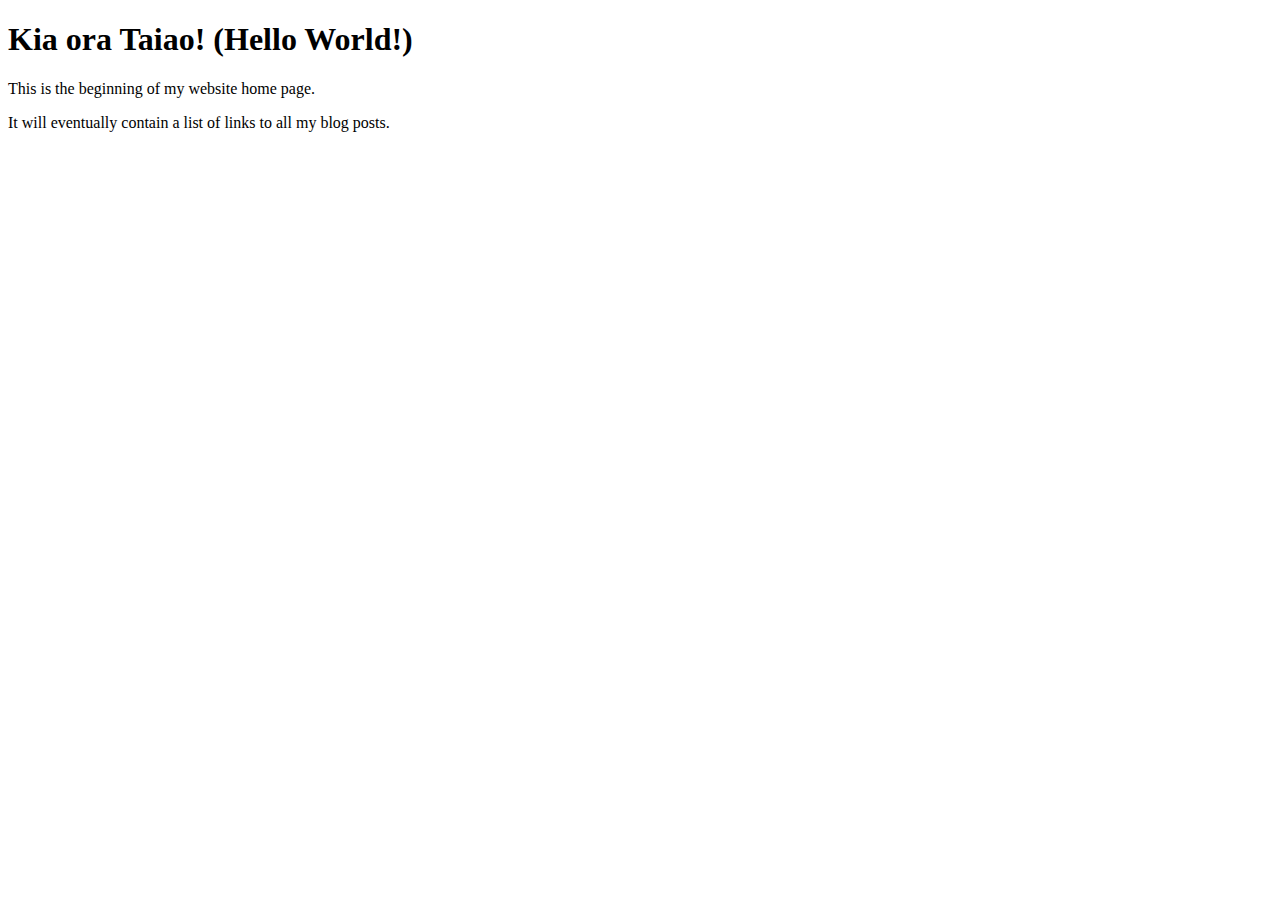
==== index.html @ 95e4c17e "`.nojekyll` to indicate site is static, Github does not need to attempt to process it further: https" ====
<!DOCTYPE html>
<html>
  <head>
    <title>My EDA student blog</title>
    <meta name="robots" content="noindex,nofollow">
  </head>
  <body>
    <h1>Kia ora Taiao! (Hello World!)</h1> 
    <p> This is the beginning of my website home page.</p>
    <p> It will eventually contain a list of links to all my blog posts.</p>
  </body>
</html>
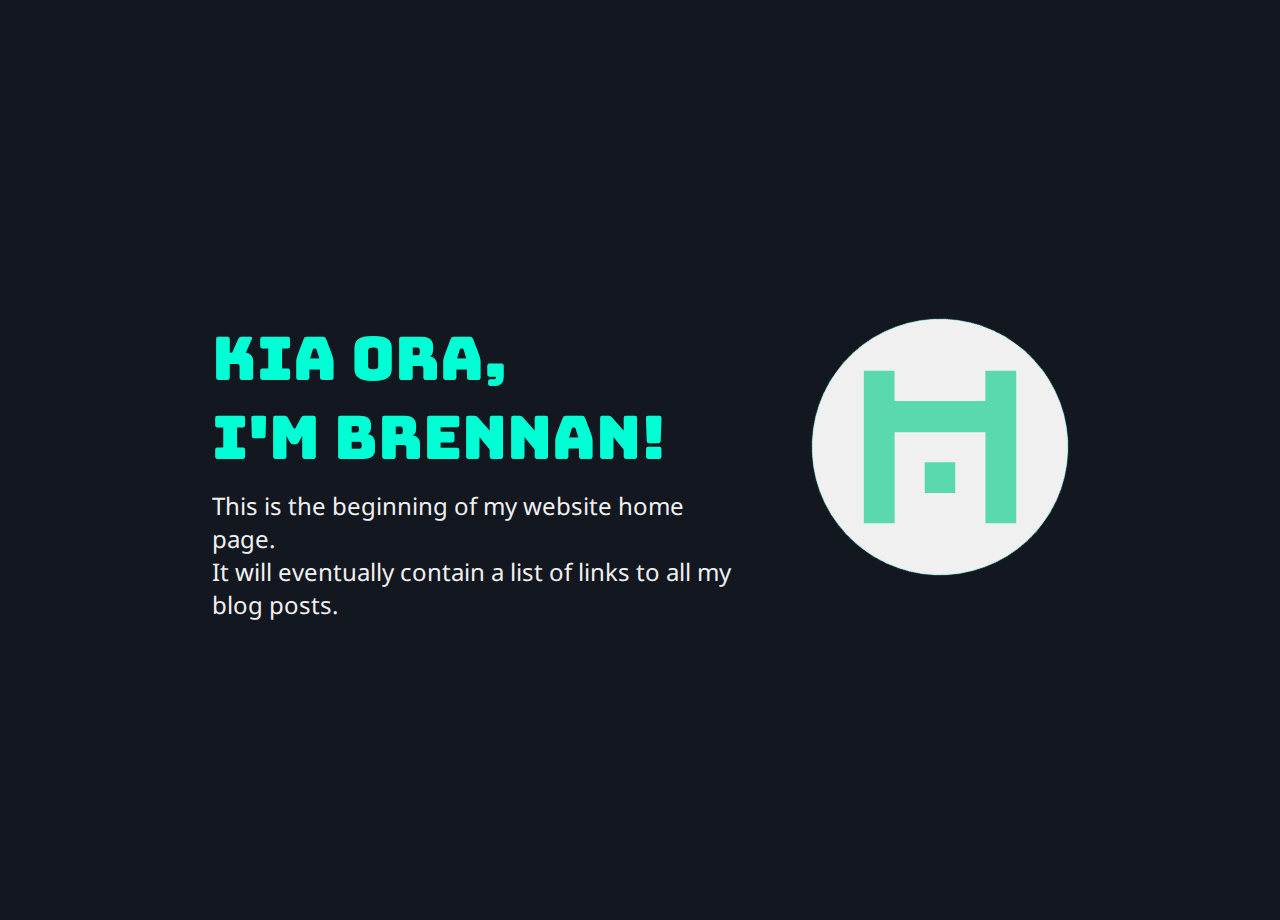
==== commit 12bb9e04: "chore: Copy over from private repo" ====
--- a/index.html
+++ b/index.html
@@ -1,12 +1,31 @@
 <!DOCTYPE html>
 <html>
   <head>
-    <title>My EDA student blog</title>
-    <meta name="robots" content="noindex,nofollow">
+    <title>EDA student blog - Brennan Kinney</title>
+    <meta charset="utf-8">
+    <meta name="robots" content="noindex, nofollow">
+    <meta name="viewport" content="width=device-width, initial-scale=1">
+    <link rel="preconnect" href="https://fonts.googleapis.com">
+    <link rel="preconnect" href="https://fonts.gstatic.com" crossorigin>
+    <link href="https://fonts.googleapis.com/css2?family=Bungee&family=Noto+Sans&display=swap" rel="stylesheet">
+    <link href="/styles/main.css" rel="stylesheet" type="text/css">
+    <link href="/styles/pages/home.css" rel="stylesheet" type="text/css">
   </head>
   <body>
-    <h1>Kia ora Taiao! (Hello World!)</h1> 
-    <p> This is the beginning of my website home page.</p>
-    <p> It will eventually contain a list of links to all my blog posts.</p>
+    <main>
+      <section id="about">
+        <div class="introduction">
+          <h1>Kia ora,<br />I'm Brennan!</h1>
+          <p>This is the beginning of my website home page.</p>
+          <p>It will eventually contain a list of links to all my blog posts.</p>
+        </div>
+        <div class="avatar circle effect-tilt effect-pulse stack-layer-container">
+          <img class="effect-pop-after-tilt stack-layer" src="/assets/polarathene.svg" />
+          <div class="stack-layer"></div>
+          <div class="stack-layer"></div>
+          <div class="stack-layer"></div>
+        </div>
+      </section>
+    </main>
   </body>
 </html>
--- a/styles/main.css
+++ b/styles/main.css
@@ -0,0 +1,133 @@
+@import url(reset.css);
+
+:root {
+  --not-quite-FFF: rgb(240,240,240);
+  --purple: rgb(65, 40, 110);
+  --purple-dimmed: rgb(47, 26, 87);
+  --radiant-purple: rgb(111, 0, 255);
+  --really-dark-blue: hsl(220deg 25% 10%);
+  --turquoise: hsl(170deg 100% 50%);
+  /* Better easing functions: https://easings.net/ */
+  --easing-easeInOutSine: cubic-bezier(0.37, 0, 0.63, 1);
+  --easing-easeInOutQuad: cubic-bezier(0.45, 0, 0.55, 1);
+  --easing-easeInExpo: cubic-bezier(0.7, 0, 0.84, 0);
+  --easing-easeOutExpo: cubic-bezier(0.16, 1, 0.3, 1);
+  --easing-easeOutBack: cubic-bezier(0.34, 1.56, 0.64, 1);
+  /*
+  --scale-ratio: calc(100vw / 730);
+  --size-vertically-challenged: calc(64 * var(--scale-ratio));
+  */
+  /*
+    This can achieve the same result with font-size and em units
+    as what I attempted to do above. It hits 128px at 640px viewport width.
+    64px == 4rem (browsers typically default to 16px per rem)
+  */
+  --size-vertically-challenged: min(10vw, 4rem);
+}
+
+@media (width <= 600px) {
+  :root {
+    --size-glorious: 128px;
+    --size-legendary: 192px;
+  }
+}
+
+@media (min-width: 600px) {
+  :root {
+    --size-glorious: 192px;
+    --size-legendary: 256px;
+  }
+}
+
+/* Some basic styles */
+body {
+  margin: 20px;
+
+  background-color: var(--really-dark-blue);
+  color: var(--not-quite-FFF);
+
+  font-family: 'Noto Emoji Color', 'Noto Emoji Monochrome', 'Noto Sans', sans-serif;
+  font-size: 24px;
+}
+
+h1, h2 {
+  color: var(--turquoise);
+
+  font-family: 'Bungee', sans-serif;
+  font-size: 60px;
+  font-weight: 400;
+
+  margin-bottom: 12px;
+}
+
+
+/* Blockquote styles, presently biased to technical blog post */
+/* https://css-tricks.com/quoting-in-html-quotations-citations-and-blockquotes/ */
+blockquote::before {
+  content: open-quote;
+}
+
+blockquote::after {
+  content: close-quote;
+}
+
+blockquote {
+  quotes: "“" "”" "‘" "’";
+  text-align: center;
+
+  font-size: 64px;
+  font-family: 'Liberation Serif', serif;
+  font-style: italic;
+}
+
+/* Text formatting */
+em {
+  font-style: italic;
+}
+
+strong {
+  font-weight: 700;
+}
+
+.strike-through {
+  text-decoration: line-through;
+}
+
+
+.highlight {
+  font-weight: 700;
+  color: crimson;
+}
+
+/* Just a more eye catching signal for those who don't have time to read walls of text */
+.attention {
+  text-align: center;
+  font-weight: 700;
+  color: crimson;
+  font-size: 4rem;
+  margin-top: 50px;
+}
+
+/*
+ * Center the content horizontally and vertically:
+ */
+
+html {
+  height: 100%;
+}
+/* I miss being able to use nested selectors */
+html > body {
+  min-height: 100%;
+
+  display: flex;
+  justify-content: center;
+  align-items: center;
+}
+
+.circle {
+  --size: var(--size-legendary);
+  width: var(--size);
+  height: var(--size);
+
+  border-radius: 50%;
+}
--- a/styles/pages/home.css
+++ b/styles/pages/home.css
@@ -0,0 +1,17 @@
+@import url(/styles/effects/tilt.css);
+@import url(/styles/effects/pulse.css);
+/* Import after effects for any overrides to work */
+@import url(/styles/components/avatar.css);
+
+#about {
+  display: flex;
+}
+
+#about > div {
+  margin: 30px;
+}
+
+/* just temporary fixed width for cleaner text boundary against the avatar element */
+.introduction {
+  width: 540px;
+}
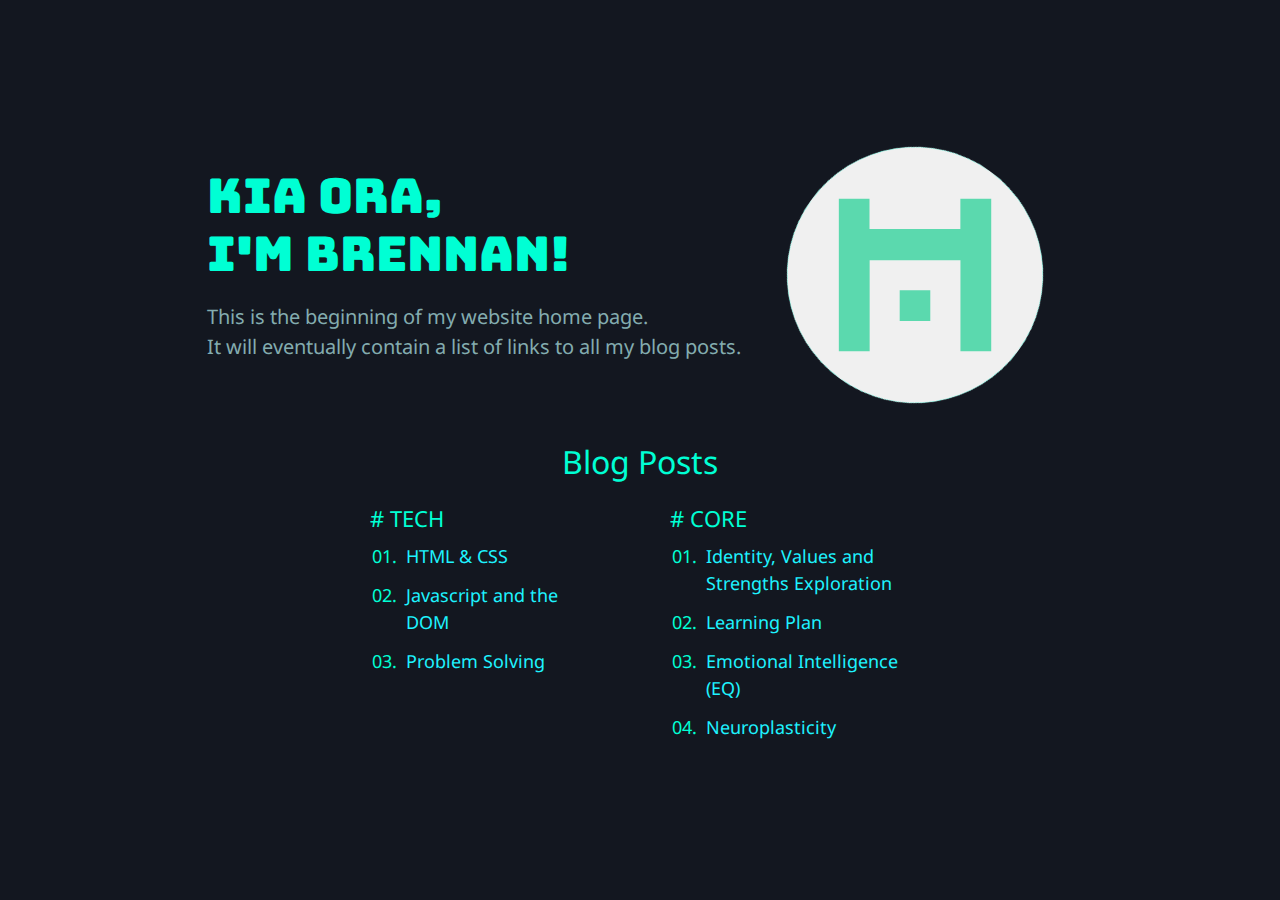
==== commit 2cedb1e2: "chore: Sync over tech articles + CSS updates" ====
--- a/index.html
+++ b/index.html
@@ -13,17 +13,39 @@
   </head>
   <body>
     <main>
-      <section id="about">
-        <div class="introduction">
-          <h1>Kia ora,<br />I'm Brennan!</h1>
-          <p>This is the beginning of my website home page.</p>
-          <p>It will eventually contain a list of links to all my blog posts.</p>
-        </div>
-        <div class="avatar circle effect-tilt effect-pulse stack-layer-container">
-          <img class="effect-pop-after-tilt stack-layer" src="/assets/polarathene.svg" />
-          <div class="stack-layer"></div>
-          <div class="stack-layer"></div>
-          <div class="stack-layer"></div>
+      <div class="avatar circle effect-tilt effect-pulse stack-layer-container">
+        <img class="effect-pop-after-tilt stack-layer" src="/assets/polarathene.svg" />
+        <div class="stack-layer"></div>
+        <div class="stack-layer"></div>
+        <div class="stack-layer"></div>
+      </div>
+      <section id="introduction">
+        <h1>Kia ora,<br />I'm Brennan!</h1>
+        <p>
+          This is the beginning of my website home page.<br>
+          It will eventually contain a list of links to all my blog posts.
+        </p>
+      </section>
+      <section id="blogs">
+        <h2>Blog Posts</h2>
+        <div class="layout">
+          <section>
+            <h3># Tech</h3>
+            <ol>
+              <li><a href="/blog/html-css.html">HTML & CSS</a></li>
+              <li><a href="/blog/javascript-dom.html">Javascript and the DOM</a></li>
+              <li><a href="/blog/problem-solving.html">Problem Solving</a></li>
+            </ol>
+          </section>
+          <section>
+            <h3># Core</h3>
+            <ol>
+              <li><a href="/blog/identity-values.html">Identity, Values and Strengths Exploration</a></li>
+              <li><a href="/blog/learning-plan.html">Learning Plan</a></li>
+              <li><a href="/blog/emotional-intelligence.html">Emotional Intelligence (EQ)</a></li>
+              <li><a href="/blog/neuroplasticity.html">Neuroplasticity</a></li>
+            </ol>
+          </section>
         </div>
       </section>
     </main>
--- a/styles/main.css
+++ b/styles/main.css
@@ -1,4 +1,6 @@
 @import url(reset.css);
+@import url(/styles/components/typography.css);
+@import url(/styles/components/nav.css);
 
 :root {
   --not-quite-FFF: rgb(240,240,240);
@@ -39,89 +41,54 @@
   }
 }
 
-/* Some basic styles */
-body {
-  margin: 20px;
-
-  background-color: var(--really-dark-blue);
-  color: var(--not-quite-FFF);
-
-  font-family: 'Noto Emoji Color', 'Noto Emoji Monochrome', 'Noto Sans', sans-serif;
-  font-size: 24px;
-}
-
-h1, h2 {
-  color: var(--turquoise);
-
-  font-family: 'Bungee', sans-serif;
-  font-size: 60px;
-  font-weight: 400;
-
-  margin-bottom: 12px;
-}
-
-
-/* Blockquote styles, presently biased to technical blog post */
-/* https://css-tricks.com/quoting-in-html-quotations-citations-and-blockquotes/ */
-blockquote::before {
-  content: open-quote;
-}
-
-blockquote::after {
-  content: close-quote;
-}
-
-blockquote {
-  quotes: "“" "”" "‘" "’";
-  text-align: center;
-
-  font-size: 64px;
-  font-family: 'Liberation Serif', serif;
-  font-style: italic;
-}
-
-/* Text formatting */
-em {
-  font-style: italic;
-}
-
-strong {
-  font-weight: 700;
-}
-
-.strike-through {
-  text-decoration: line-through;
-}
-
-
-.highlight {
-  font-weight: 700;
-  color: crimson;
-}
-
-/* Just a more eye catching signal for those who don't have time to read walls of text */
-.attention {
-  text-align: center;
-  font-weight: 700;
-  color: crimson;
-  font-size: 4rem;
-  margin-top: 50px;
-}
-
 /*
- * Center the content horizontally and vertically:
- */
+  Center the content horizontally and vertically:
+*/
 
 html {
+  /*
+    When vertical scrollbar is present on desktop, it overlays the viewport
+    thus a horizontal scrollbar will be present too.
+    (verical scrollbar is about about 16px wide? May vary by settings / OS)
+  */
+  min-width: 320px;
   height: 100%;
 }
 /* I miss being able to use nested selectors */
 html > body {
+  height: 100%;
+}
+
+main {
   min-height: 100%;
 
   display: flex;
-  justify-content: center;
+  flex-wrap: wrap;
+
+  /* Centers items along the same axis across peers on that axis */
   align-items: center;
+  /* Vertically distribute height equally across the items */
+  justify-content: space-evenly;
+  margin: 0 auto;
+}
+
+/* Centered videos and embedded youtube iframes */
+video, iframe {
+  max-width: 90%;
+
+  /* Minimize introducing black bars due to aspect ratio */
+  height: min(40vw, 320px);
+  min-height: 160px;
+
+  display: block;
+  border-radius: 8px;
+
+  margin: 40px auto;
+}
+/* Breaks my `video` content as it's not using `object-fit: cover` */
+/* This just stretches the width of an embed which reduces black bars a tad */
+iframe {
+  width: 100%;
 }
 
 .circle {
--- a/styles/pages/home.css
+++ b/styles/pages/home.css
@@ -3,15 +3,59 @@
 /* Import after effects for any overrides to work */
 @import url(/styles/components/avatar.css);
 
-#about {
-  display: flex;
+main {
+  height: 100%;
+  max-width: 900px;
 }
 
-#about > div {
+h1 {
+  margin: 0;
+  text-align: left;
+}
+
+.avatar {
   margin: 30px;
 }
 
-/* just temporary fixed width for cleaner text boundary against the avatar element */
-.introduction {
-  width: 540px;
+/*
+  Margin to prevent avatar sharing a row
+  until media query switch over.
+*/
+#introduction {
+  margin: 0 6vw;
 }
+
+#blogs {
+  /* Fixed order to accomodate the shifting order of `.avatar` */
+  order: 2;
+
+  /* NOTE: This is compatible with `position: absolute`: */
+  align-self: self-end;
+}
+
+@media (min-width: 960px) {
+  /*
+    Not sure what introduces the horizontal scroll bar
+    at around 960-1050px
+  */
+  html {
+    overflow-x: hidden;
+  }
+
+  main {
+    /* Changing direction flips align/justify axis */
+    /* flex-direction: row; */
+
+    /* Vertically collapse content items spacing to bundle them into the center */
+    /* Overrides align-items, which allows flex items to customize via align-self */
+    align-content: center;
+  }
+
+  .avatar {
+    order: 1;
+  }
+
+  #introduction {
+    margin: 0;
+  }
+}
